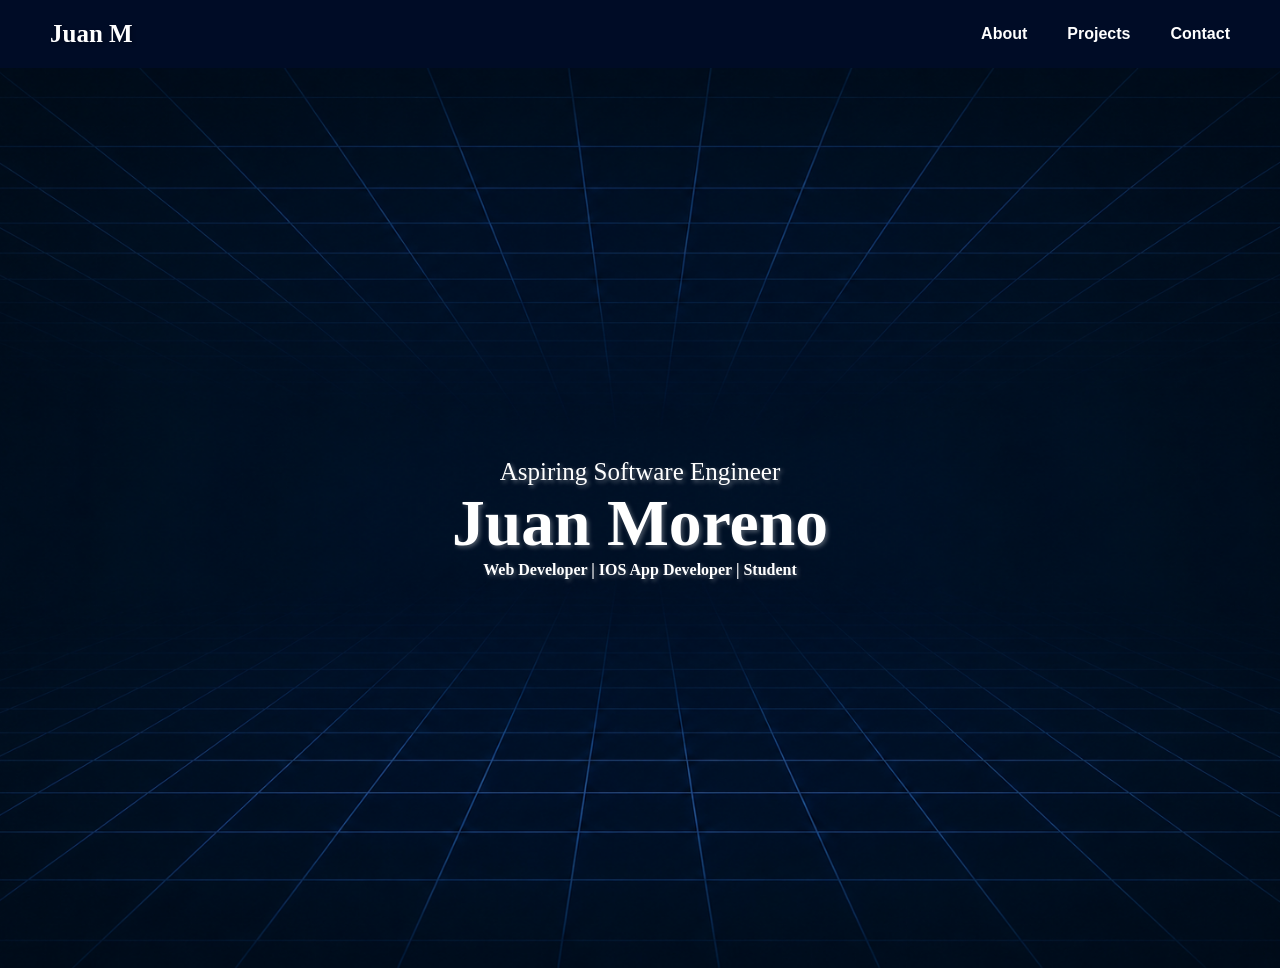
==== index.html @ 6c28076e "Rename home.html to index.html" ====
<!DOCTYPE html>
<html lang="en">
<head>
    <meta charset="UTF-8">
    <meta name="viewport" content="width=device-width, initial-scale=1.0">
    <title>Home</title>
    <link rel="stylesheet" href="mainNavbar.css">
    <link rel="stylesheet" href="home.css">
    <script src="script.js"></script>
</head>
<body>
    <!-- Top -->  

<header class="header">
    <a href="home.html" class="logo">Juan M</a>

    <nav class="navBar">
        <a href="about.html">About</a>
        <a href="projects.html">Projects</a>
        <a href="contact.html">Contact</a>
    </nav>

    <div id="hamburgerIcon" onclick="toggleMenu()">
        <div class="bar bar1"></div>
        <div class="bar bar2"></div>
        <div class="bar bar3"></div>

        <ul class="mobileMenu">
            <li><a href="about.html">About</a></li>
            <li><a href="projects.html">Projects</a></li>
            <li><a href="contact.html">Contact</a></li>
        </ul>
    </div>
</header>



<div class="Heading">
<img src="blueBackground.png" class="backImage">
<div class="headingText">
<p class="miniHead">Aspiring Software Engineer</p>
<h1>Juan Moreno</h1>
<h2>Web Developer | IOS App Developer | Student</h2>

</div>
</div>



<h1 class="overlay-text"></h1>










</body>
</html>
---- mainNavbar.css ----
html, body {
    margin: 0;
    height: 100%;
   
  }


  
/* whole nav bar */
.header {
    position: sticky; top: 0;
    display: flex;
    justify-content: space-between;
    align-items: center;

    padding: 20px 50px;
    z-index: 1000;
    backdrop-filter: blur(1000px);
    background-color: rgb(0 12 38);
    
}

.logo {
    text-decoration: none;
    color: white;
    font-family:'Times New Roman', Times, serif;
    font-weight: bold;
    font-size: 25px;
    text-shadow: 2px 2px 4px rgba(0, 0, 0, 0.2);
   
}
.header a:hover {
color:gray
}

/* mobile hamburger navbar */
#hamburgerIcon {
    display: none;
    position: absolute;
    right: 50px;
    top: 25px;
}

.bar {
    display: flex;
    width: 30px;
    height: 4px;
    background: white;
    border-radius: 2px;
   
}


.mobileMenu {
    background-color: rgba(75, 74, 74, 0.973);
    border-radius: 20px;
    text-decoration: none;
    list-style: none;
    position: absolute;
    padding: 15px;
    top: 20px;
    right: 20px;
    font-family: sans-serif;
    font-weight: bold;
}

.mobileMenu li {
    margin: 10px 0;
}

.mobileMenu a {
    color: white;
    text-decoration: none;
}
.mobileMenu {
    display: none;
}
.mobileMenu.open {
    display: block;
}


.navBar {
    display: flex;
    gap: 40px;

}

@media (max-width:600px) {
    .navBar {
        display: none;

    }
    
    .header {
        padding: 30px 50px;
    }
    #hamburgerIcon {
    display: flex;
    position: absolute;
    right: 20px;
    top: 25px;
    flex-direction: column;
    gap: 5px;
    cursor: pointer;
    }
}

.active .bar1 {
    transform: rotate(45deg) translate(7px, 7px);
}

.active .bar2 {
    opacity: 0;
}

.active .bar3 {
    transform: rotate(-45deg) translate(6px, -6px);
}

.navText {
    text-decoration: none;
}



.navBar a {
    text-decoration: none;
    color: white;
    font-family: 'Copperplate', 'Copperplate Gothic Light', 'Copperplate Gothic Bold', sans-serif;
    font-weight: bold;
    text-shadow: 2px 2px 4px white(0, 0, 0, 0.5);
}
---- home.css ----
/* Juan Moreno */
.Heading h1 {
    font-weight: bolder;
    font-size: 410%;
   
}
.Heading h2 {
    font-size: 100%;
    
}

.headingText > * {
    margin: 0;
}

.miniHead {
    font-size: 25px;
    text-shadow: 2px 2px 4px rgba(255, 255, 255, 0.4);
}


.Heading {
    position: relative;
    display: flex;
    justify-content: center;
    align-items: center;
    width: auto;
    min-height: 100vh;
    overflow: hidden;
    z-index: 1;
    
}


.headingText {
position: absolute;
color: white;
display: flex;
flex-direction: column;
align-items: center;
text-shadow: 2px 2px 4px rgba(255, 255, 255, 0.3);

}

.backImage {
    display: block;
    width: 100%;
    height: 100vh;
    object-fit: cover;
    /* mask-image: linear-gradient(to bottom, transparent, black 1%); */

}
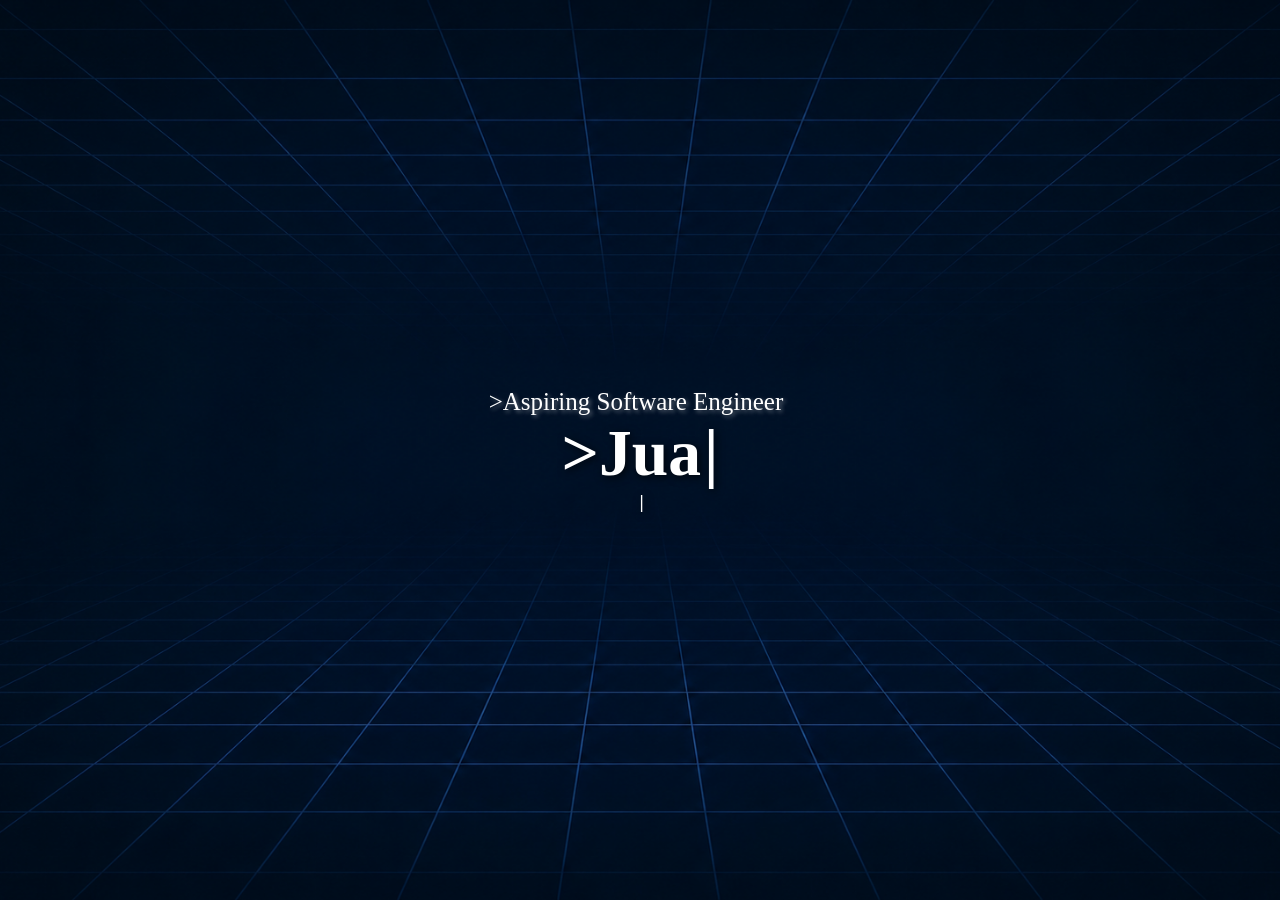
==== commit a863903d: "animation + part 3 about me" ====
--- a/index.html
+++ b/index.html
@@ -6,13 +6,15 @@
     <title>Home</title>
     <link rel="stylesheet" href="mainNavbar.css">
     <link rel="stylesheet" href="home.css">
-    <script src="script.js"></script>
+    
 </head>
 <body>
     <!-- Top -->  
 
-<header class="header">
-    <a href="home.html" class="logo">Juan M</a>
+<header class="header", id="header">
+    <a href="index.html" >
+        <image src="JMLogo.png" class="logo"></image>
+    </a>
 
     <nav class="navBar">
         <a href="about.html">About</a>
@@ -38,25 +40,16 @@
 <div class="Heading">
 <img src="blueBackground.png" class="backImage">
 <div class="headingText">
-<p class="miniHead">Aspiring Software Engineer</p>
-<h1>Juan Moreno</h1>
-<h2>Web Developer | IOS App Developer | Student</h2>
+<p class="miniHead"></p>
+<h1 class="nameHead"></h1>
+<h2 class="fontendText"></h2>
 
 </div>
 </div>
 
 
 
-<h1 class="overlay-text"></h1>
 
-
-
-
-
-
-
-
-
-
+<script src="script.js"></script>
 </body>
 </html>
--- a/mainNavbar.css
+++ b/mainNavbar.css
@@ -1,34 +1,41 @@
 html, body {
     margin: 0;
     height: 100%;
-   
+   overflow: hidden;
   }
 
 
   
 /* whole nav bar */
 .header {
-    position: sticky; top: 0;
+    position: absolute;
+    top: 0;
+
+    width: 100%;
+    box-sizing: border-box;
     display: flex;
     justify-content: space-between;
     align-items: center;
 
     padding: 20px 50px;
     z-index: 1000;
-    backdrop-filter: blur(1000px);
-    background-color: rgb(0 12 38);
+    background-color: rgb(0, 12, 38, 0.5);
     
 }
 
+
+
 .logo {
-    text-decoration: none;
-    color: white;
-    font-family:'Times New Roman', Times, serif;
-    font-weight: bold;
-    font-size: 25px;
-    text-shadow: 2px 2px 4px rgba(0, 0, 0, 0.2);
-   
+    height: 75px;
+    width: 75px;
+    filter: drop-shadow(4px 4px 8px rgba(0, 0, 0, 0.9)) brightness(0) invert(1);
+
+    
 }
+
+
+
+
 .header a:hover {
 color:gray
 }
@@ -52,8 +59,8 @@
 
 
 .mobileMenu {
-    background-color: rgba(75, 74, 74, 0.973);
-    border-radius: 20px;
+    background-color: rgba(75, 74, 74, 0.7);
+    border-radius: 15px;
     text-decoration: none;
     list-style: none;
     position: absolute;
@@ -93,13 +100,13 @@
     }
     
     .header {
-        padding: 30px 50px;
+        padding: 20px 50px;
     }
     #hamburgerIcon {
     display: flex;
     position: absolute;
     right: 20px;
-    top: 25px;
+    margin-top: 15px;
     flex-direction: column;
     gap: 5px;
     cursor: pointer;
@@ -129,5 +136,7 @@
     color: white;
     font-family: 'Copperplate', 'Copperplate Gothic Light', 'Copperplate Gothic Bold', sans-serif;
     font-weight: bold;
-    text-shadow: 2px 2px 4px white(0, 0, 0, 0.5);
+    text-shadow: 2px 2px 4px rgba(0, 0, 0, 0.2);
+    font-size: 18px;
+    margin-top: -25px;
 }
--- a/home.css
+++ b/home.css
@@ -1,11 +1,34 @@
 /* Juan Moreno */
+
+body {
+    background-color: rgb(0, 12, 38);
+}
+.backImage {
+    animation: fade 5s ease-in;
+    
+}
+
+@keyframes fade {
+    from {opacity: 0.2; }
+    to {opacity: 1;}
+}
+
+
+.header {
+    transform: translateY(-100%);
+}
+
+
+
+
 .Heading h1 {
     font-weight: bolder;
     font-size: 410%;
+    text-shadow: 2px 2px 8px rgba(0,0,0,0.8);
    
 }
 .Heading h2 {
-    font-size: 100%;
+    font-size: 120%;
     
 }
 
@@ -18,6 +41,50 @@
     text-shadow: 2px 2px 4px rgba(255, 255, 255, 0.4);
 }
 
+.miniHead::after, .nameHead::after, .fontendText::after {
+    content: "|";
+    animation: blink 0.9s infinite;
+    margin-left: 3px;
+}
+.header.animate {
+    animation: dropDown 1s ease-out forwards;
+}
+
+@keyframes dropDown {
+    0% {
+        transform: translateY(-100%);
+    }
+    /* 70% {
+        transform: translateY(10px);
+    }
+
+    85% {
+        transform: translateY(-5px);
+    }
+    95% {
+        transform: translateY(5px);
+    } */
+    100% {
+        transform: translateY(0);
+    }
+}
+
+
+
+.typingDone::after {
+    animation: none;
+    opacity: 0;
+}
+
+@keyframes blink {
+    0%, 50% {
+        opacity: 1;
+    }
+
+    51%, 100% {
+        opacity: 0;
+    }
+}
 
 .Heading {
     position: relative;
@@ -38,8 +105,8 @@
 display: flex;
 flex-direction: column;
 align-items: center;
-text-shadow: 2px 2px 4px rgba(255, 255, 255, 0.3);
-
+text-shadow: 2px 2px 8px rgba(0, 0, 0, 0.8);
+-webkit-font-smoothing: antialiased;
 }
 
 .backImage {
@@ -47,6 +114,6 @@
     width: 100%;
     height: 100vh;
     object-fit: cover;
-    /* mask-image: linear-gradient(to bottom, transparent, black 1%); */
+   
 
 }
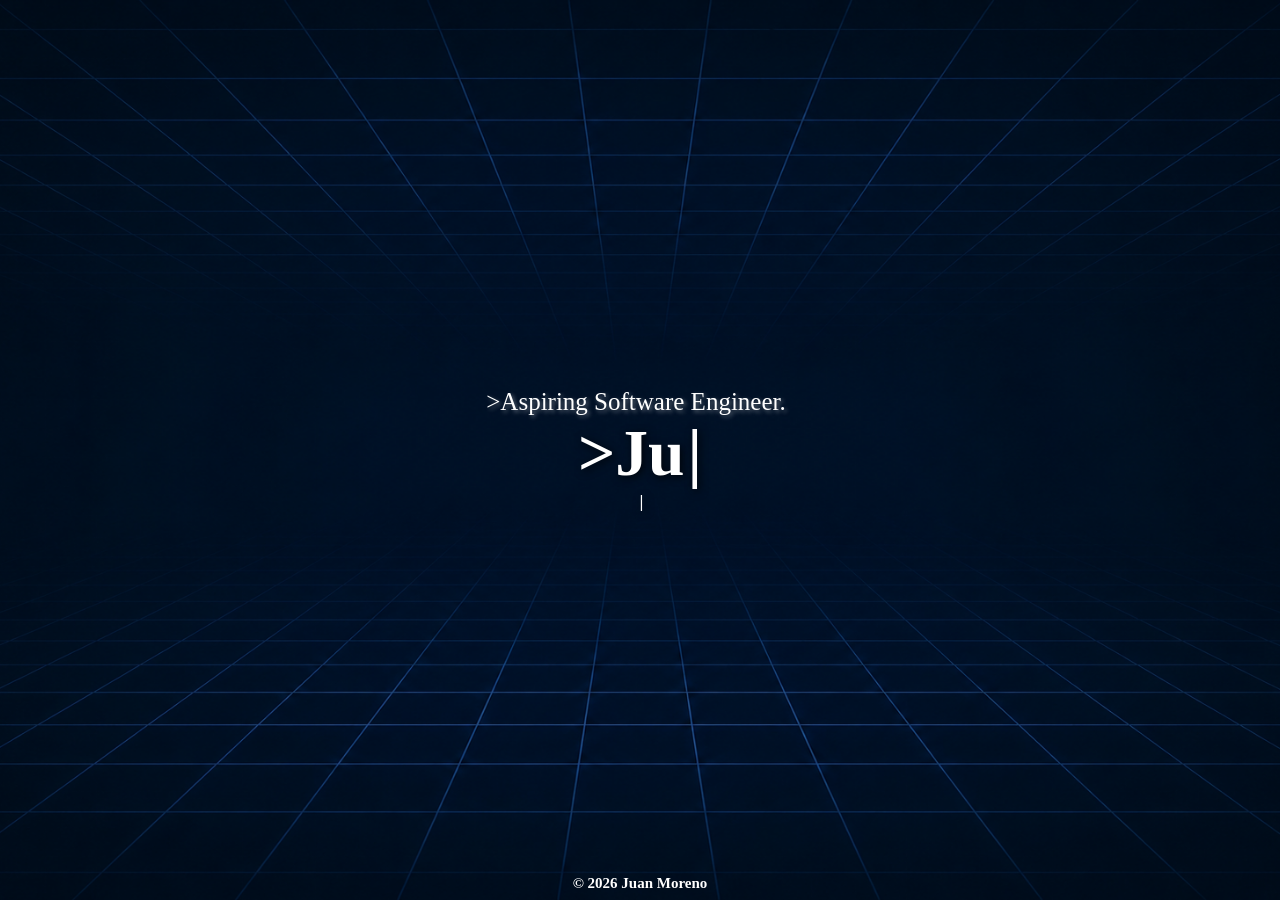
==== commit b845247f: "layoutfixes and working on contacts also more animations added" ====
--- a/index.html
+++ b/index.html
@@ -48,7 +48,7 @@
 </div>
 
 
-
+<h3 class="credit">© 2026 Juan Moreno</h3>
 
 <script src="script.js"></script>
 </body>
--- a/home.css
+++ b/home.css
@@ -4,7 +4,7 @@
     background-color: rgb(0, 12, 38);
 }
 .backImage {
-    animation: fade 5s ease-in;
+    animation: fade 5s ease-in forwards;
     
 }
 
@@ -21,14 +21,14 @@
 
 
 
-.Heading h1 {
+.nameHead {
     font-weight: bolder;
     font-size: 410%;
     text-shadow: 2px 2px 8px rgba(0,0,0,0.8);
    
 }
 .Heading h2 {
-    font-size: 120%;
+    font-size: 110%;
     
 }
 
@@ -117,3 +117,20 @@
    
 
 }
+.credit {
+    animation: fade 1s ease-in;
+    position: absolute;
+    left: 50%;
+    transform: translateX(-50%);
+    font-size: 15px;
+    color: white;
+    margin-top: -25px;
+    z-index: 10;
+}
+
+
+@media (max-width: 768px) { 
+    .nameHead {
+        font-size: 310%;
+    }
+}
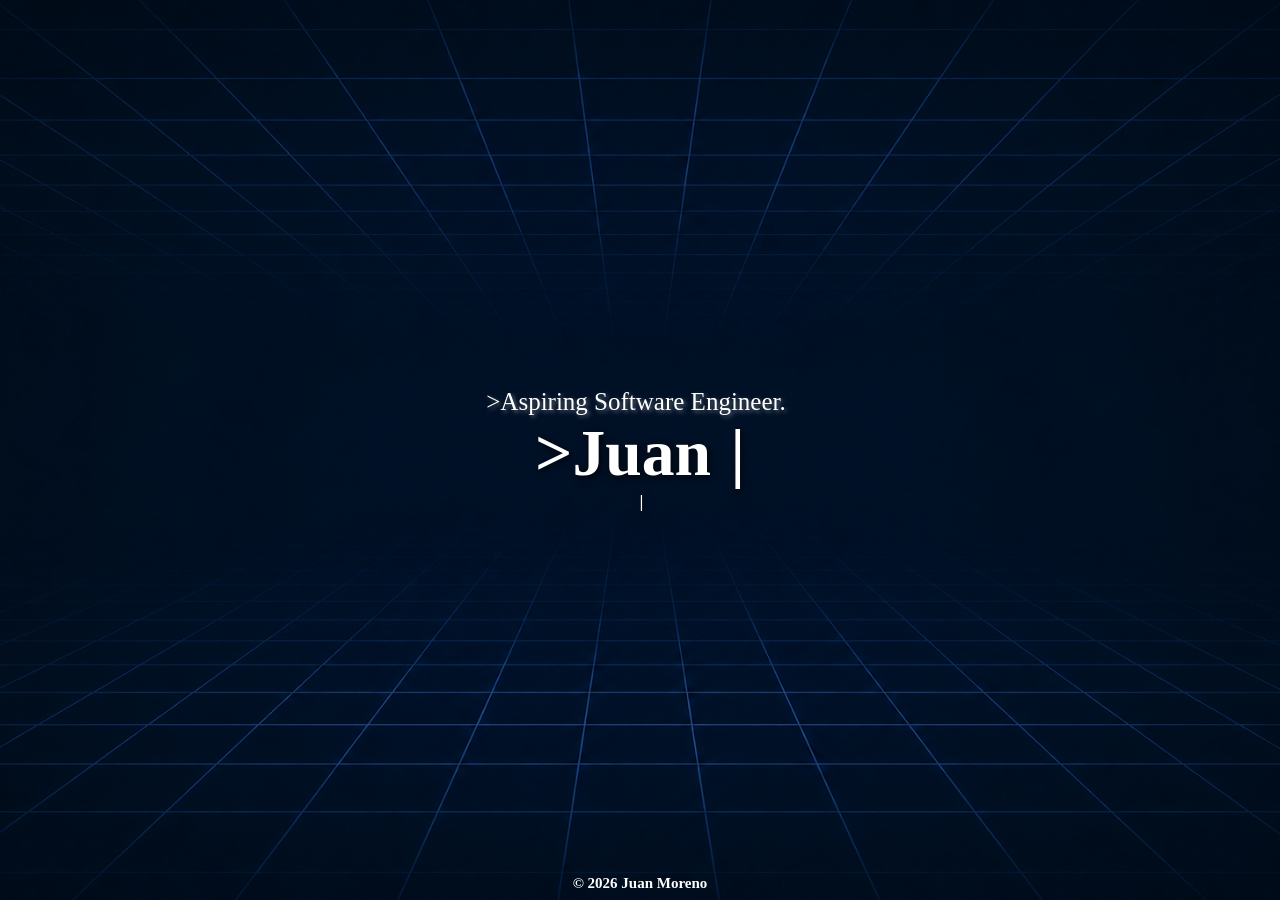
==== commit caed9e64: "formatting" ====
--- a/index.html
+++ b/index.html
@@ -17,9 +17,9 @@
     </a>
 
     <nav class="navBar">
-        <a href="about.html">About</a>
-        <a href="projects.html">Projects</a>
-        <a href="contact.html">Contact</a>
+        <a href="/about/about.html">About</a>
+        <a href="/projects/projects.html">Projects</a>
+        <a href="/contact/contact.html">Contact</a>
     </nav>
 
     <div id="hamburgerIcon" onclick="toggleMenu()">
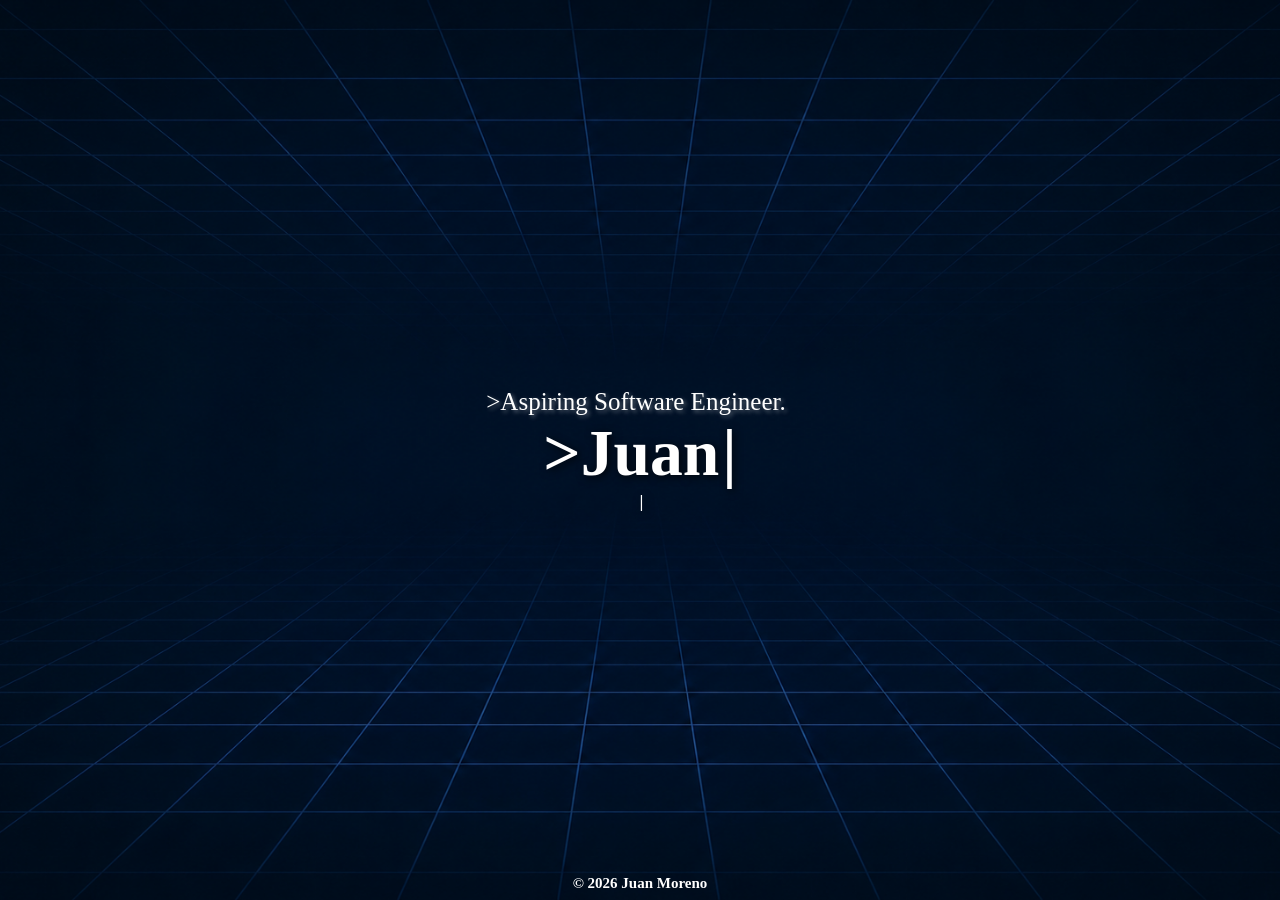
==== commit 55570a07: "home fixes" ====
--- a/index.html
+++ b/index.html
@@ -13,7 +13,7 @@
 
 <header class="header", id="header">
     <a href="index.html" >
-        <image src="JMLogo.png" class="logo"></image>
+        <image src="images/JMLogo.png" class="logo"></image>
     </a>
 
     <nav class="navBar">
@@ -38,7 +38,7 @@
 
 
 <div class="Heading">
-<img src="blueBackground.png" class="backImage">
+<img src="images/blueBackground.png" class="backImage">
 <div class="headingText">
 <p class="miniHead"></p>
 <h1 class="nameHead"></h1>
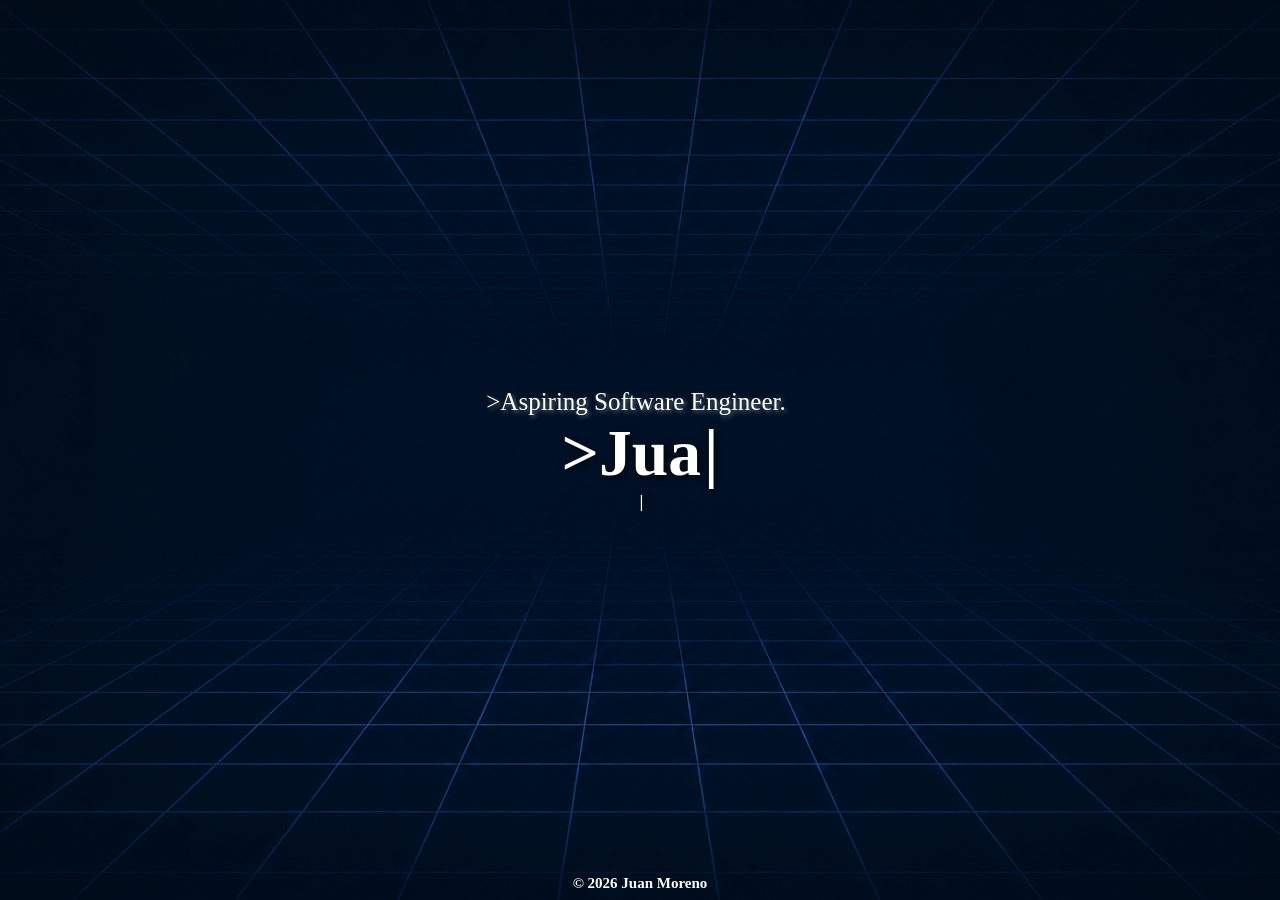
==== commit 8a5db773: "more formatting fixes" ====
--- a/index.html
+++ b/index.html
@@ -6,20 +6,21 @@
     <title>Home</title>
     <link rel="stylesheet" href="mainNavbar.css">
     <link rel="stylesheet" href="home.css">
+    <link rel="icon" type="image/png" href="/images/jmLogoWhite.png">
     
 </head>
 <body>
     <!-- Top -->  
 
 <header class="header", id="header">
-    <a href="index.html" >
+    <a href="/" >
         <image src="images/JMLogo.png" class="logo"></image>
     </a>
 
     <nav class="navBar">
-        <a href="/about/about.html">About</a>
-        <a href="/projects/projects.html">Projects</a>
-        <a href="/contact/contact.html">Contact</a>
+        <a href="/about/">About</a>
+        <a href="/projects/">Projects</a>
+        <a href="/contact/">Contact</a>
     </nav>
 
     <div id="hamburgerIcon" onclick="toggleMenu()">
@@ -28,9 +29,9 @@
         <div class="bar bar3"></div>
 
         <ul class="mobileMenu">
-            <li><a href="about.html">About</a></li>
-            <li><a href="projects.html">Projects</a></li>
-            <li><a href="contact.html">Contact</a></li>
+            <li><a href="/about/">About</a></li>
+            <li><a href="/projects/">Projects</a></li>
+            <li><a href="/contact/">Contact</a></li>
         </ul>
     </div>
 </header>
